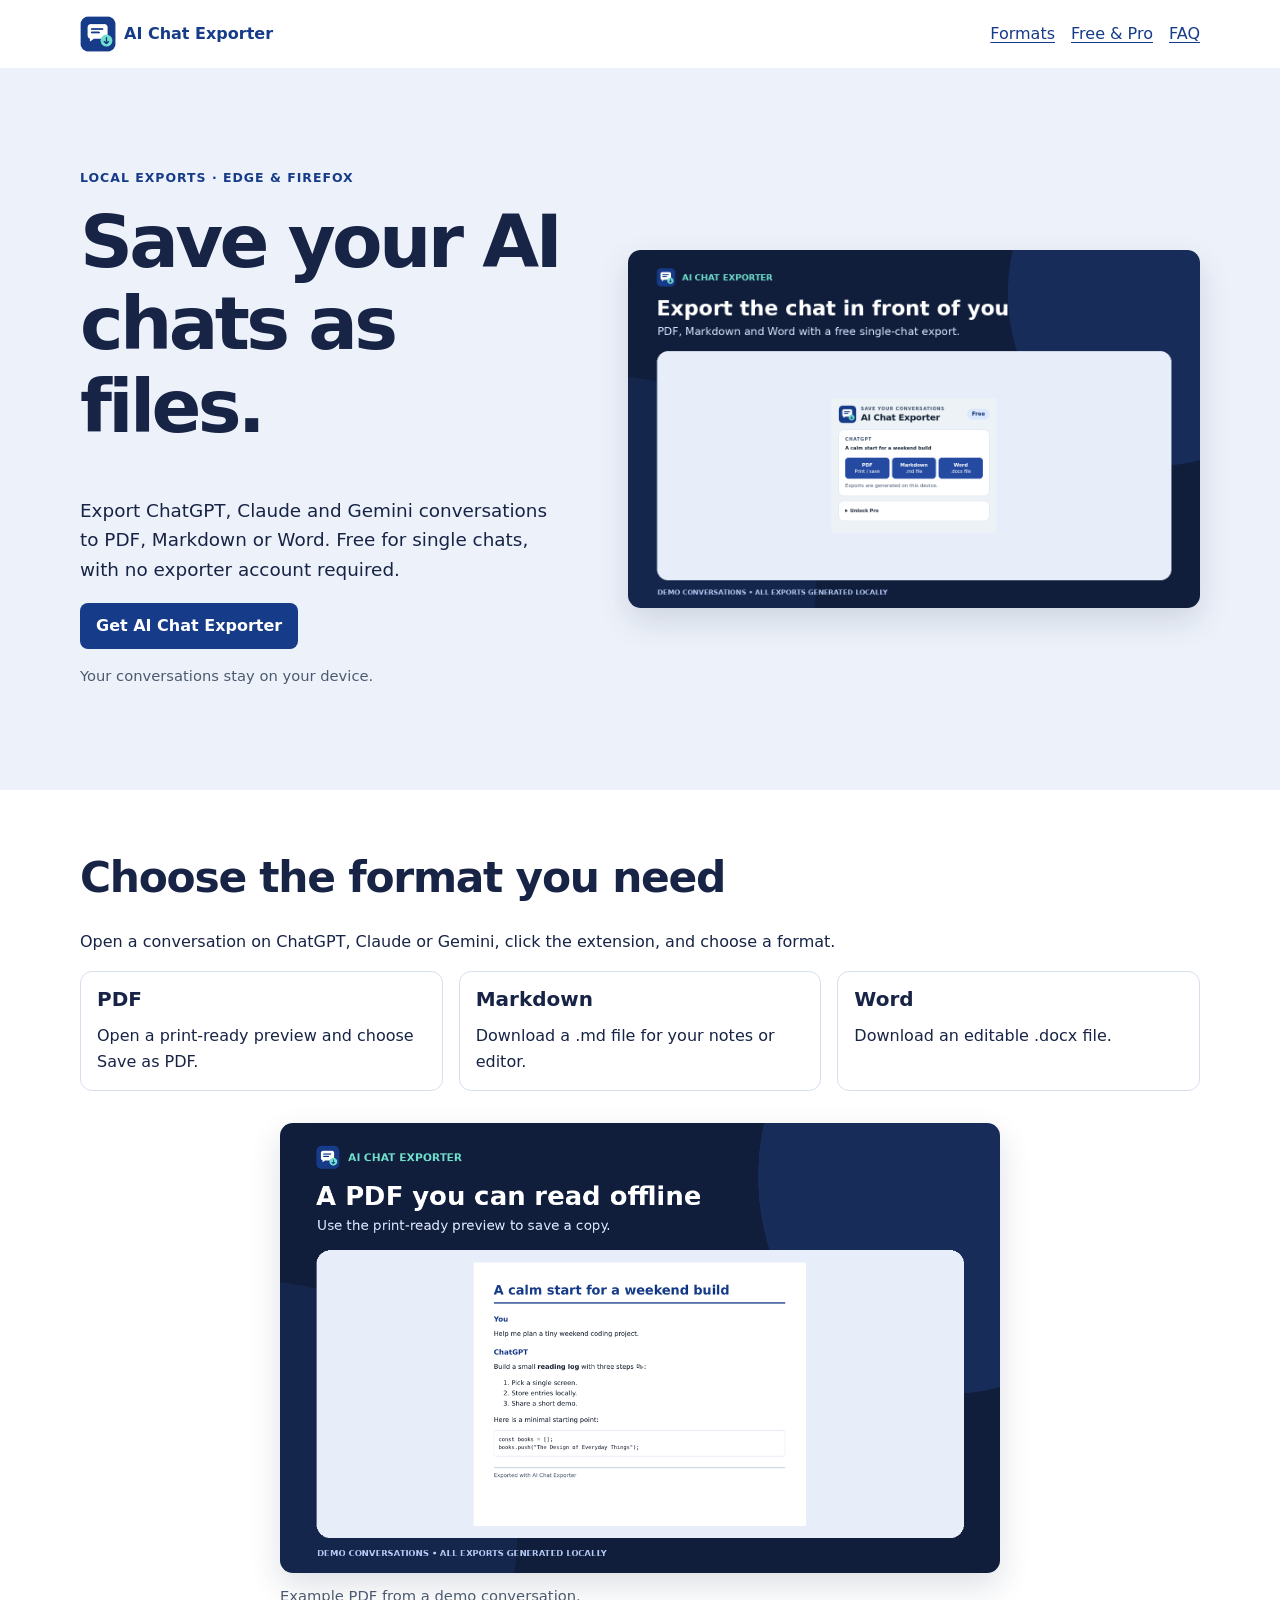
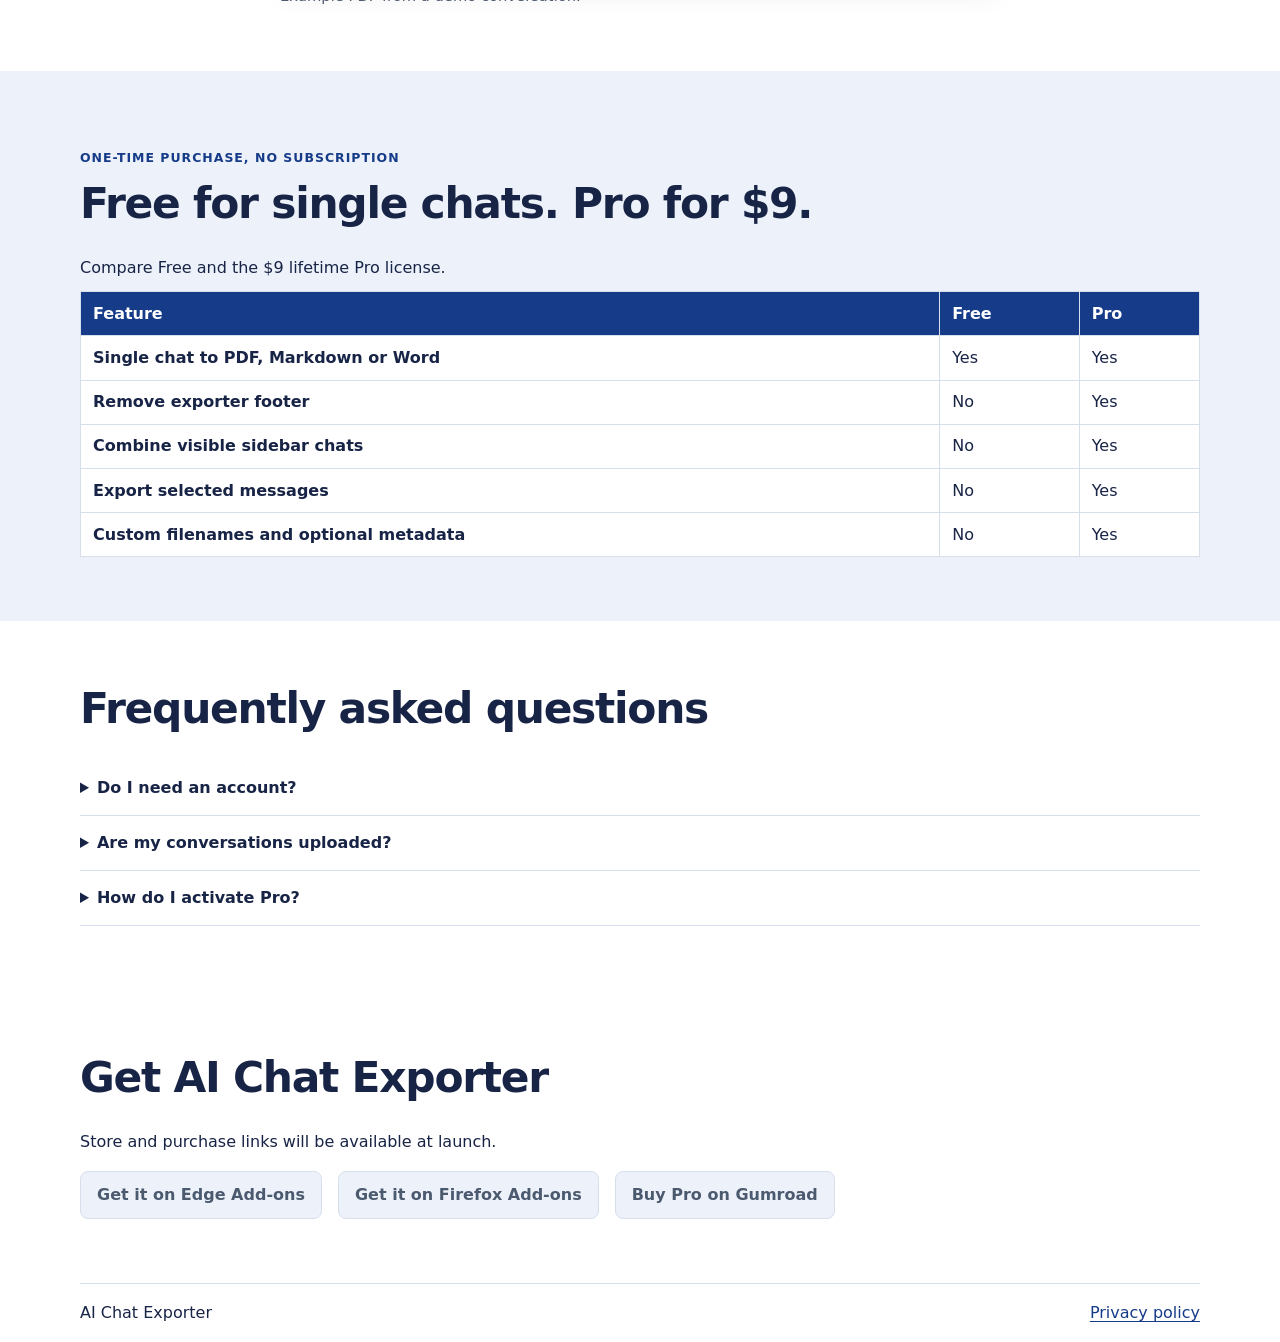
==== index.html @ c7ac4d19 "Add AI Chat Exporter landing page and privacy policy Co-Authored-By: rishabh <rishabhgusain.6@gmail." ====
<!doctype html>
<html lang="en">
<head>
  <meta charset="utf-8">
  <meta name="viewport" content="width=device-width, initial-scale=1">
  <title>AI Chat Exporter — Save chats to PDF, Markdown &amp; Word</title>
  <meta name="description" content="Save ChatGPT, Claude and Gemini conversations as PDF, Markdown or Word files. Single-chat exports are free and stay on your device.">
  <link rel="canonical" href="https://r69shabh.github.io/ai-chat-exporter-site/">
  <link rel="icon" href="assets/128.png" type="image/png">
  <link rel="stylesheet" href="styles.css">
  <meta property="og:type" content="website">
  <meta property="og:title" content="AI Chat Exporter — Save chats to PDF, Markdown &amp; Word">
  <meta property="og:description" content="Export ChatGPT, Claude and Gemini conversations to files on your device. Free for single chats.">
  <meta property="og:url" content="https://r69shabh.github.io/ai-chat-exporter-site/">
  <meta property="og:image" content="https://r69shabh.github.io/ai-chat-exporter-site/assets/promo-marquee.png">
  <meta property="og:image:alt" content="AI Chat Exporter: PDF, Markdown and Word">
  <meta name="twitter:card" content="summary_large_image">
</head>
<body>
  <header class="shell masthead">
    <a class="brand" href="./"><img src="assets/128.png" width="36" height="36" alt=""> AI Chat Exporter</a>
    <nav aria-label="Main"><a href="#formats">Formats</a><a href="#plans">Free &amp; Pro</a><a href="#faq">FAQ</a></nav>
  </header>
  <main>
    <section class="hero">
      <div class="shell hero-grid">
        <div>
          <p class="eyebrow">Local exports · Edge &amp; Firefox</p>
          <h1>Save your AI chats as files.</h1>
          <p class="intro">Export ChatGPT, Claude and Gemini conversations to PDF, Markdown or Word. Free for single chats, with no exporter account required.</p>
          <a class="button" href="#downloads">Get AI Chat Exporter</a>
          <p class="note">Your conversations stay on your device.</p>
        </div>
        <img class="capture" src="assets/01-export.png" width="1280" height="800" alt="AI Chat Exporter popup offering PDF, Markdown and Word exports">
      </div>
    </section>
    <section class="shell section" id="formats">
      <h2>Choose the format you need</h2>
      <p>Open a conversation on ChatGPT, Claude or Gemini, click the extension, and choose a format.</p>
      <div class="cards">
        <article><h3>PDF</h3><p>Open a print-ready preview and choose Save as PDF.</p></article>
        <article><h3>Markdown</h3><p>Download a .md file for your notes or editor.</p></article>
        <article><h3>Word</h3><p>Download an editable .docx file.</p></article>
      </div>
      <figure>
        <img class="capture" src="assets/02-pdf.png" width="1280" height="800" loading="lazy" alt="An exported sample conversation in a print-ready PDF layout">
        <figcaption>Example PDF from a demo conversation.</figcaption>
      </figure>
    </section>
    <section class="plan-section" id="plans">
      <div class="shell section">
        <p class="eyebrow">One-time purchase, no subscription</p>
        <h2>Free for single chats. Pro for $9.</h2>
        <table>
          <caption>Compare Free and the $9 lifetime Pro license.</caption>
          <thead><tr><th scope="col">Feature</th><th scope="col">Free</th><th scope="col">Pro</th></tr></thead>
          <tbody>
            <tr><th scope="row">Single chat to PDF, Markdown or Word</th><td>Yes</td><td>Yes</td></tr>
            <tr><th scope="row">Remove exporter footer</th><td>No</td><td>Yes</td></tr>
            <tr><th scope="row">Combine visible sidebar chats</th><td>No</td><td>Yes</td></tr>
            <tr><th scope="row">Export selected messages</th><td>No</td><td>Yes</td></tr>
            <tr><th scope="row">Custom filenames and optional metadata</th><td>No</td><td>Yes</td></tr>
          </tbody>
        </table>
      </div>
    </section>
    <section class="shell section" id="faq">
      <h2>Frequently asked questions</h2>
      <details><summary>Do I need an account?</summary><p>No account with AI Chat Exporter is needed. Sign in to your chat service if it requires you to.</p></details>
      <details><summary>Are my conversations uploaded?</summary><p>No. Exports are created locally. If you activate Pro, the extension contacts Gumroad to verify your license key, not to send your chats. See the <a href="privacy-policy.html">privacy policy</a>.</p></details>
      <details><summary>How do I activate Pro?</summary><p>Once the product is available, buy a license on Gumroad and enter the key in the extension’s Pro license section.</p></details>
    </section>
    <section class="shell section" id="downloads">
      <h2>Get AI Chat Exporter</h2>
      <p>Store and purchase links will be available at launch.</p>
      <div class="actions">
        <a id="edge-addon" class="button" role="link" aria-disabled="true">Get it on Edge Add-ons</a>
        <a id="firefox-addon" class="button" role="link" aria-disabled="true">Get it on Firefox Add-ons</a>
        <a id="gumroad-pro" class="button" role="link" aria-disabled="true">Buy Pro on Gumroad</a>
      </div>
    </section>
  </main>
  <footer class="shell site-footer"><span>AI Chat Exporter</span><a href="privacy-policy.html">Privacy policy</a></footer>
</body>
</html>
---- styles.css ----
:root {
  color-scheme: light;
  color: #182446;
  background: #fff;
  font: 16px/1.6 system-ui, sans-serif;
  --blue: #163b89;
  --muted: #4c5a70;
  --pale: #edf2fa;
  --line: #d7dfed;
}
*, *::before, *::after { box-sizing: border-box; }
body { margin: 0; }
.shell { width: min(1120px, 100% - 2.5rem); margin-inline: auto; }
.masthead, .brand, nav, .actions, .site-footer { display: flex; align-items: center; gap: 1rem; flex-wrap: wrap; }
.masthead, .site-footer { justify-content: space-between; padding-block: 1rem; }
.brand { gap: .5rem; font-weight: 750; text-decoration: none; }
a { color: var(--blue); text-underline-offset: .2em; }
a:focus-visible, summary:focus-visible { outline: 3px solid #4069cf; outline-offset: 4px; }
.hero, .plan-section { background: var(--pale); }
.hero-grid { display: grid; grid-template-columns: 1fr 1.18fr; align-items: center; gap: clamp(1.5rem, 5vw, 4rem); padding-block: clamp(2.5rem, 7vw, 5.5rem); }
.eyebrow { color: var(--blue); font-weight: 750; letter-spacing: .08em; text-transform: uppercase; font-size: .78rem; }
h1, h2, h3 { line-height: 1.12; margin: 0 0 .65em; }
h1 { font-size: clamp(2.4rem, 6vw, 4.6rem); letter-spacing: -.05em; }
h2 { font-size: clamp(1.7rem, 4vw, 2.65rem); letter-spacing: -.03em; }
h3 { font-size: 1.25rem; }
.intro { font-size: 1.15rem; }
.note, figcaption { color: var(--muted); font-size: .92rem; }
.button { display: inline-block; border-radius: .5rem; padding: .65rem 1rem; background: var(--blue); color: #fff; font-weight: 700; text-decoration: none; }
.button[href]:hover { background: #102c64; }
.button[aria-disabled="true"] { background: var(--pale); color: var(--muted); border: 1px solid var(--line); }
.capture { display: block; width: 100%; height: auto; border-radius: .8rem; box-shadow: 0 .8rem 2rem #18244624; }
.section { padding-block: clamp(2rem, 6vw, 4rem); }
.cards { display: grid; grid-template-columns: repeat(3, 1fr); gap: 1rem; }
.cards article { border: 1px solid var(--line); border-radius: .75rem; padding: 1rem; }
.cards p, details p { margin: .5rem 0 0; }
figure { max-width: 720px; margin: 2rem auto 0; }
figcaption { margin-top: .65rem; }
table { width: 100%; border-collapse: collapse; background: white; text-align: left; }
caption { text-align: left; margin-bottom: .65rem; }
th, td { padding: .55rem .75rem; border: 1px solid var(--line); }
thead { color: white; background: var(--blue); }
details { padding: .9rem 0; border-bottom: 1px solid var(--line); }
summary { cursor: pointer; font-weight: 650; }
.site-footer { border-top: 1px solid var(--line); }
@media (max-width: 720px) {
  .hero-grid, .cards { grid-template-columns: 1fr; }
  .masthead { gap: .6rem; }
}
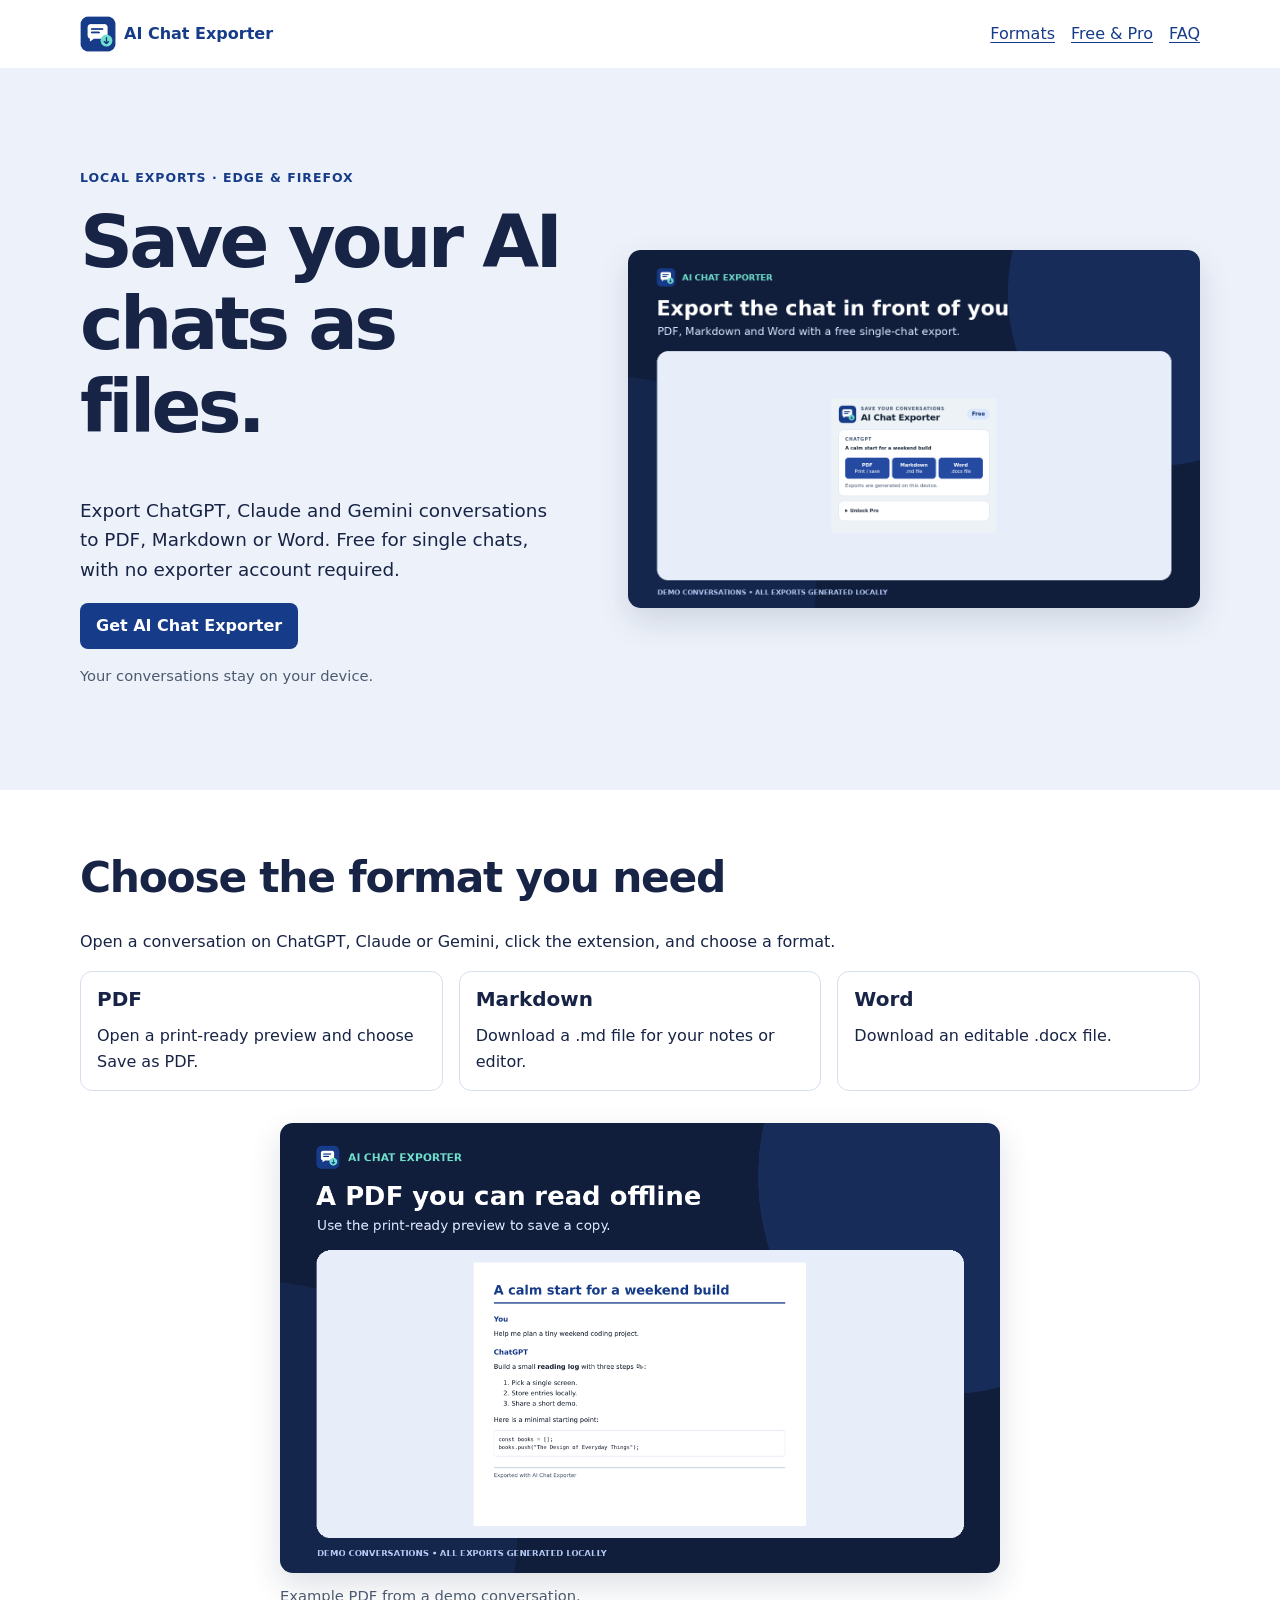
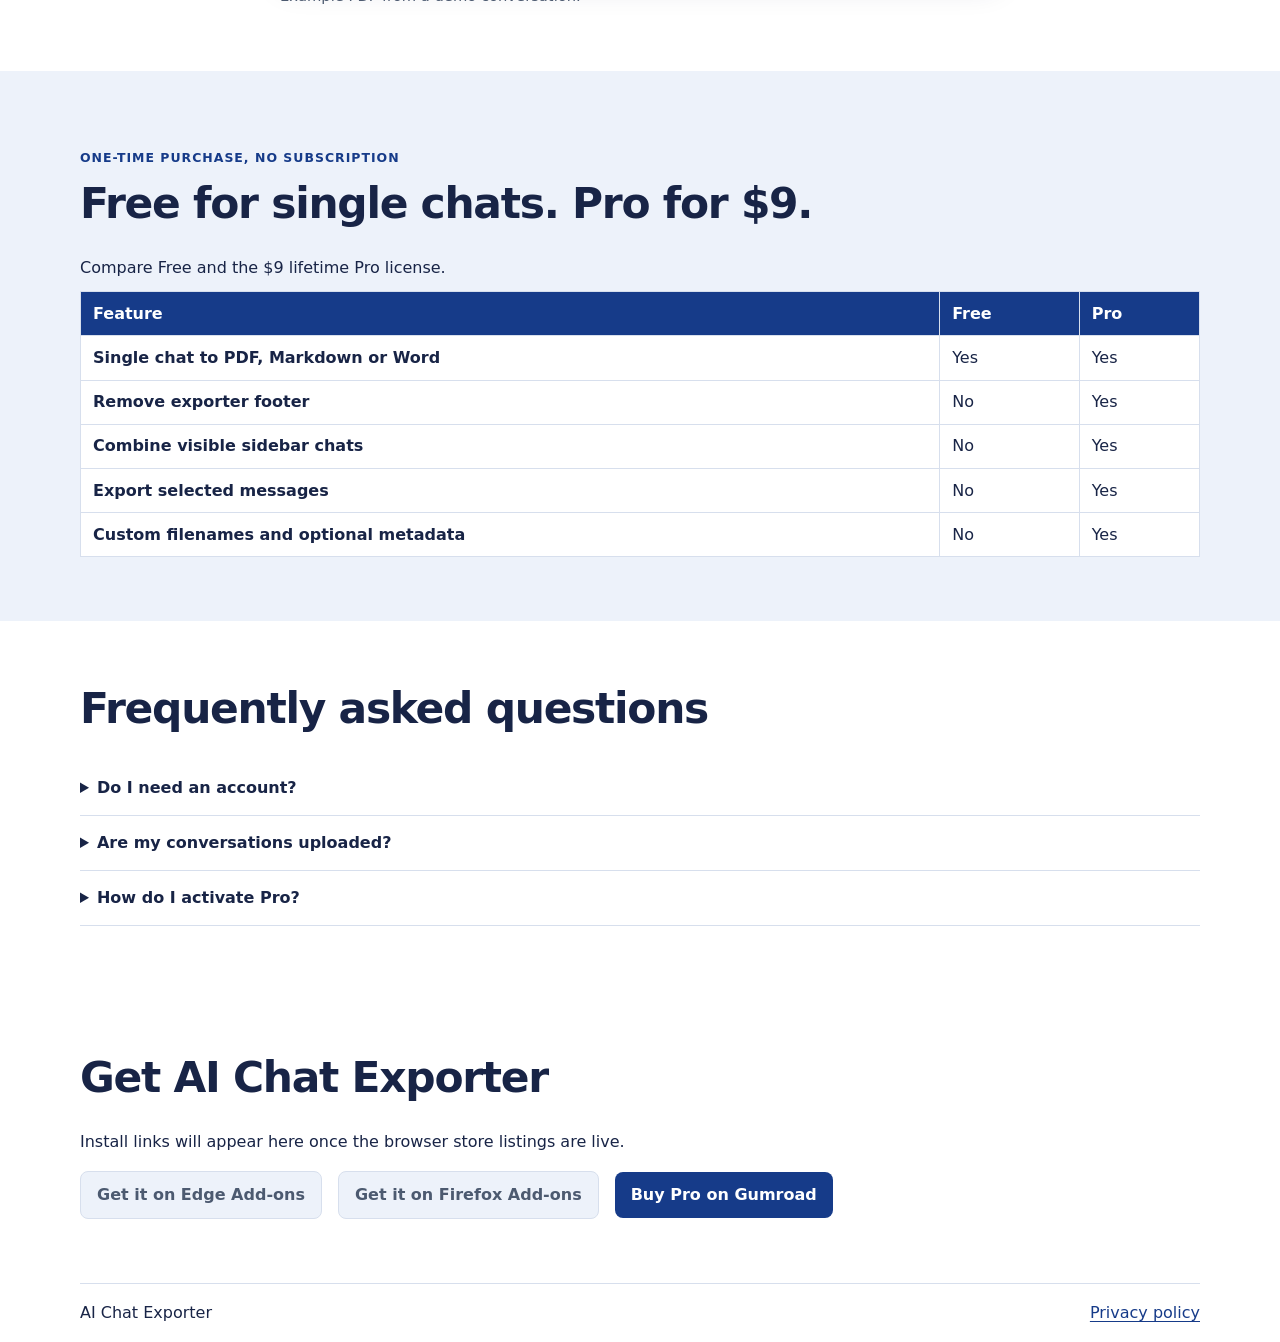
==== commit 44bb692a: "Enable the live Gumroad purchase link Co-Authored-By: rishabh <rishabhgusain.6@gmail.com>" ====
--- a/index.html
+++ b/index.html
@@ -68,15 +68,15 @@
       <h2>Frequently asked questions</h2>
       <details><summary>Do I need an account?</summary><p>No account with AI Chat Exporter is needed. Sign in to your chat service if it requires you to.</p></details>
       <details><summary>Are my conversations uploaded?</summary><p>No. Exports are created locally. If you activate Pro, the extension contacts Gumroad to verify your license key, not to send your chats. See the <a href="privacy-policy.html">privacy policy</a>.</p></details>
-      <details><summary>How do I activate Pro?</summary><p>Once the product is available, buy a license on Gumroad and enter the key in the extension’s Pro license section.</p></details>
+      <details><summary>How do I activate Pro?</summary><p>After installing the extension, buy a license on Gumroad and enter the key in the extension’s Pro license section.</p></details>
     </section>
     <section class="shell section" id="downloads">
       <h2>Get AI Chat Exporter</h2>
-      <p>Store and purchase links will be available at launch.</p>
+      <p>Install links will appear here once the browser store listings are live.</p>
       <div class="actions">
         <a id="edge-addon" class="button" role="link" aria-disabled="true">Get it on Edge Add-ons</a>
         <a id="firefox-addon" class="button" role="link" aria-disabled="true">Get it on Firefox Add-ons</a>
-        <a id="gumroad-pro" class="button" role="link" aria-disabled="true">Buy Pro on Gumroad</a>
+        <a id="gumroad-pro" class="button" href="https://rishabhgusain.gumroad.com/l/pvpkkq">Buy Pro on Gumroad</a>
       </div>
     </section>
   </main>
